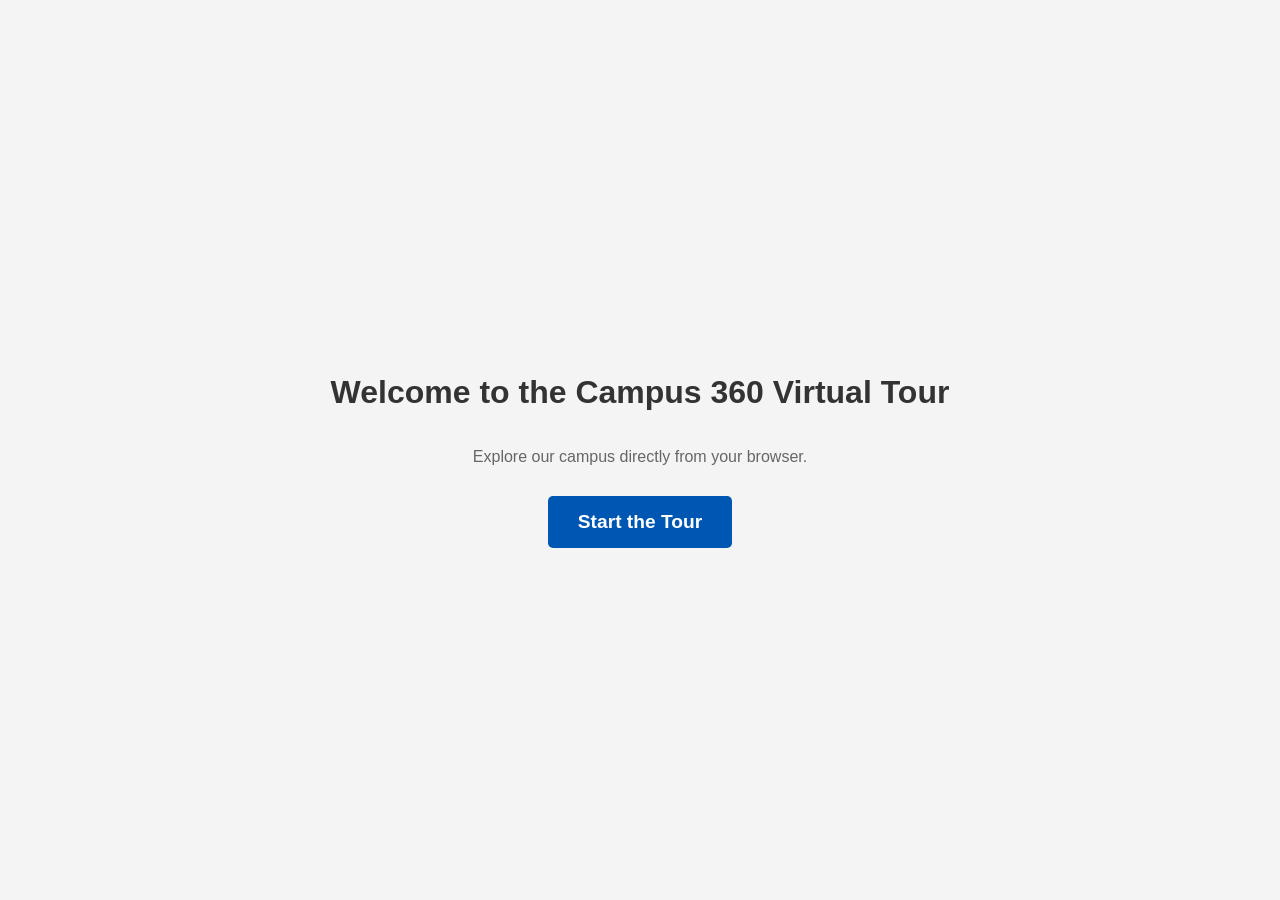
==== CampusTour360/src/main/webapp/index.html @ 0c4f73c2 "feat: add CampusTour360 MVP with Servlet, Java DB, and JSP viewer" ====
<!DOCTYPE html>
<html>
<head>
    <title>Campus 360 Virtual Tour</title>
    <meta charset="UTF-8">
    <meta name="viewport" content="width=device-width, initial-scale=1.0">
    <style>
        body {
            font-family: Arial, sans-serif;
            background-color: #f4f4f4;
            display: flex;
            flex-direction: column;
            align-items: center;
            justify-content: center;
            height: 100vh;
            margin: 0;
            text-align: center;
        }
        h1 { color: #333; }
        p { color: #666; margin-bottom: 30px; }
        .start-btn {
            background-color: #0056b3;
            color: white;
            padding: 15px 30px;
            text-decoration: none;
            font-size: 1.2rem;
            border-radius: 5px;
            font-weight: bold;
            transition: background 0.3s;
        }
        .start-btn:hover { background-color: #003d82; }
    </style>
</head>
<body>

    <h1>Welcome to the Campus 360 Virtual Tour</h1>
    <p>Explore our campus directly from your browser.</p>
    
    <a href="tour" class="start-btn">Start the Tour</a>

</body>
</html>
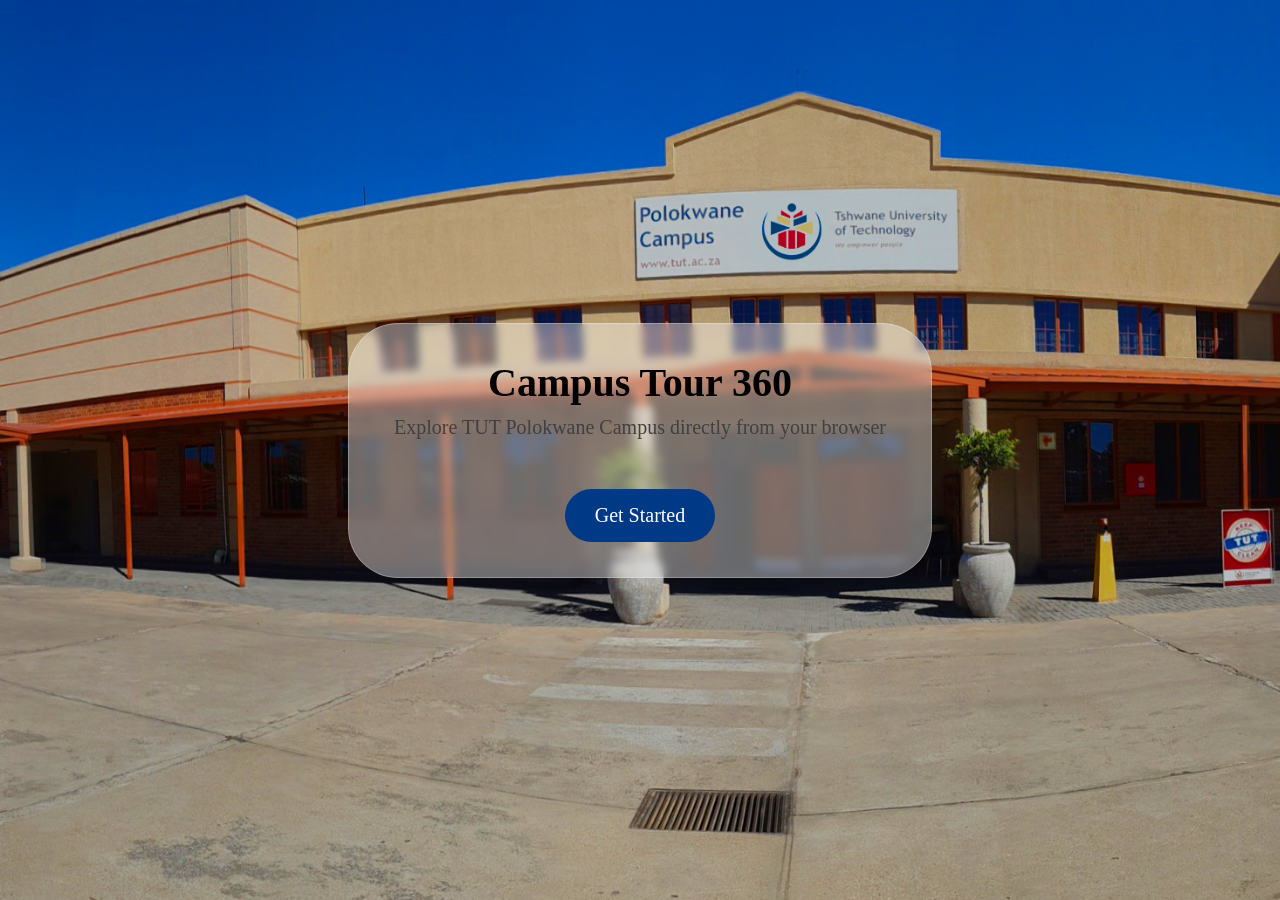
==== commit 7d6a5913: "feat: update the web app" ====
--- a/CampusTour360/src/main/webapp/index.html
+++ b/CampusTour360/src/main/webapp/index.html
@@ -1,42 +1,18 @@
 <!DOCTYPE html>
 <html>
-<head>
-    <title>Campus 360 Virtual Tour</title>
-    <meta charset="UTF-8">
-    <meta name="viewport" content="width=device-width, initial-scale=1.0">
-    <style>
-        body {
-            font-family: Arial, sans-serif;
-            background-color: #f4f4f4;
-            display: flex;
-            flex-direction: column;
-            align-items: center;
-            justify-content: center;
-            height: 100vh;
-            margin: 0;
-            text-align: center;
-        }
-        h1 { color: #333; }
-        p { color: #666; margin-bottom: 30px; }
-        .start-btn {
-            background-color: #0056b3;
-            color: white;
-            padding: 15px 30px;
-            text-decoration: none;
-            font-size: 1.2rem;
-            border-radius: 5px;
-            font-weight: bold;
-            transition: background 0.3s;
-        }
-        .start-btn:hover { background-color: #003d82; }
-    </style>
-</head>
-<body>
-
-    <h1>Welcome to the Campus 360 Virtual Tour</h1>
-    <p>Explore our campus directly from your browser.</p>
-    
-    <a href="tour" class="start-btn">Start the Tour</a>
-
-</body>
+    <head>
+        <title>Campus Tour 360</title>
+        <meta charset="UTF-8">
+        <meta name="viewport" content="width=device-width, initial-scale=1.0">
+        <link rel="stylesheet" href="css/index.css"/>       
+    </head>
+    <body>
+        <div class="center-box load">
+            <h1>Campus Tour 360</h1>
+            <p>Explore TUT Polokwane Campus directly from your browser</p>
+            <a href="menu.html">
+                <input class="start-button" type="button" value="Get Started">
+            </a>
+        </div>
+    </body>
 </html>
--- a/CampusTour360/src/main/webapp/css/index.css
+++ b/CampusTour360/src/main/webapp/css/index.css
@@ -0,0 +1,102 @@
+:root {
+  --regal-navy: hsla(214, 100%, 26%, 1);
+  --flag-red: hsla(353, 85%, 44%, 1);
+  --white: hsla(0, 0%, 100%, 1);
+  --black: hsla(0, 0%, 0%, 1);
+  --sunflower-gold: hsla(45, 85%, 49%, 1);
+}
+
+* {
+  margin: 0;
+  padding: 0;
+  font-family: 'Trebuchet MS';
+}
+
+*::selection {
+  background-color: var(--sunflower-gold);
+}
+
+body {
+  background: 
+  linear-gradient(0deg, rgba(0, 0, 0, 0.25), rgba(0, 0, 0, 0.25)),
+  url(../images/index-background-1.jpg);
+  background-size: cover;
+  /* Code to position the .center-box in the middle */
+  display: grid;
+  place-items: center;
+  height: 100vh;
+}
+
+.load {
+  /* Loading effect */
+  animation: load 500ms ease-in-out forwards;
+  filter: blur(30px);
+  opacity: 0;
+  transform: scale(0.9);
+}
+
+@keyframes load {
+  100% {
+    filter: blur(0px);
+    opacity: 1;
+    transform: scale(1);
+  }
+}
+
+h1 {
+  font-size: 40px;
+}
+
+p {
+  font-size: 20px;
+  margin: 10px;
+  color: rgb(64, 64, 64);
+}
+
+.center-box {
+  /* background blur effect */
+  background: rgba(255, 255, 255, 0.4);
+  backdrop-filter: blur(4px);
+  border: 1px solid rgba(255, 255, 255, 0.25);
+  /* general attributes */
+  border-radius: 50px;
+  padding: 35px;
+  text-align: center;
+  
+  /* transition */
+  transition: 500ms ease-in-out;
+}
+
+.center-box:hover {
+  /* background blur effect when hovering */
+  background: rgba(255, 255, 255, 0.5);
+  backdrop-filter: blur(8px) saturate(200%) brightness(110%);
+  border: 1px solid rgba(255, 255, 255, 0.2);
+  /* float effect when hovering */
+  transform: scale(1.08);
+  box-shadow: 0 25px 30px rgba(0, 0, 0, 0.3);
+  filter: brightness(1.1);
+}
+
+.start-button {
+  color: var(--white);
+  background-color: var(--regal-navy);
+  font-size: 20px;
+  /* top right bottom left */
+  padding: 15px 30px 15px 30px;
+  border-radius: 50px;
+  border-width: 0;
+  margin: 40px 0px 0px 0px;
+  transition-duration: 500ms;
+}
+
+.start-button:hover {
+  cursor: pointer;
+  background-color: var(--sunflower-gold);
+  background-color: var(--sunflower-gold);
+  /* float effect when hovering */
+  transform: scale(1.08);
+  box-shadow: 0 25px 30px rgba(0, 0, 0, 0.3);
+  filter: brightness(1.1);
+}
+
